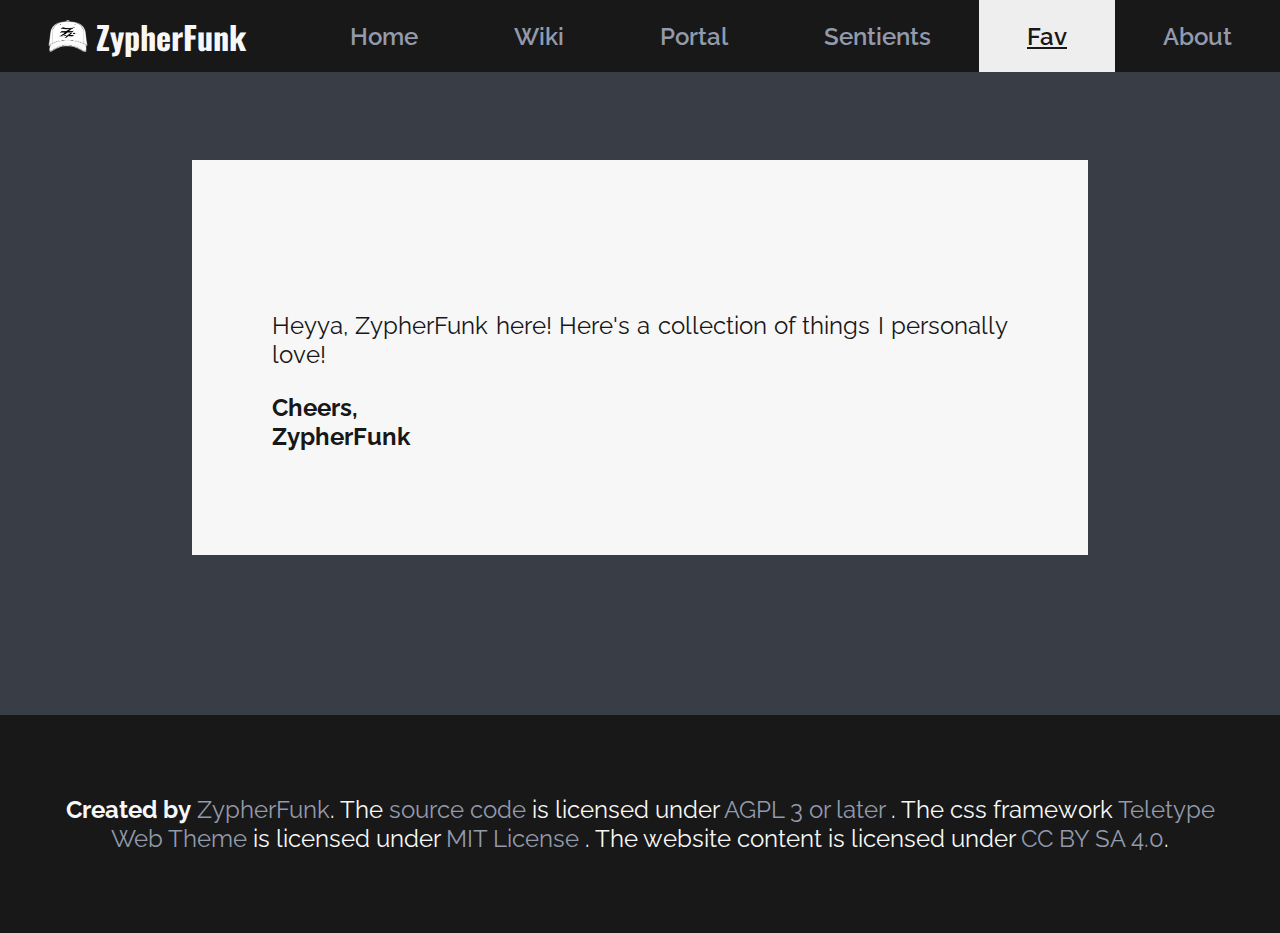
==== fav.html @ 126a45bb "Added: Initial version of website" ====
<!DOCTYPE html>
<html lang="en">
  
<head>

  <title>
    ZypherFunk - Fav
  </title>

  <meta charset="utf-8">
  <meta name="viewport" content="width=device-width, initial-scale=1" />
  <meta property="og:title" content="ZypherFunk - Fav" />
  <meta property="og:description"
        content="Inside the ZypherFunk's Workshop" />
  <meta property="og:image" content="https://zypherfunk.github.io/ogimage.png" />
  <meta property="og:image:width" content="1200" />
  <meta property="og:image:height" content="630" />
  <link rel="icon" type="image/png" href="favicon.png">
  <link rel="canonical" href="https://zypherfunk.github.io" />
  <link rel="stylesheet" type="text/css" href="teletype-web-theme/teletype.css" />

</head>

<body>

  <nav class="navbar">
    <a href="/">
      <img src="favicon.png" width="32" height="32">
      <h1 class="p-2">ZypherFunk</h1>
    </a>
    
    <a href="index.html">
      Home
    </a>

    <a href="wiki.html">
      Wiki
    </a>

    <a href="portal.html">
      Portal
    </a>

    <a href="sentients.html">
      Sentients
    </a>

    <a class="nav-active" href="fav.html">
      Fav
    </a>
    
    <a href="about.html">
      About
    </a>
  </nav>

  <div class="container">
    <section>
      <h2>
        My favourite stuff!
      </h2>
      <p>
        Heyya, ZypherFunk here! Here's a collection of things I personally love!
      </p>
  
      <p>
        <strong>Cheers,<br/>ZypherFunk</strong>
      </p>
    </div>
  
    <footer class="footer">
      <div class="footer-content">
        <p>
          <strong>Created by</strong>
          <a href="https://github.com/zypherfunk">ZypherFunk</a>. The
          <a href="https://github.com/zypherfunk/zypherfunk.github.io">source code</a>
          is licensed under
          <a href="https://www.gnu.org/licenses/agpl-3.0.en.html">AGPL 3 or later</a>
    . The css framework 
    <a href="https://github.com/zypherfunk/teletype-web-theme">Teletype Web Theme</a>
    is licensed under
    <a href="https://raw.githubusercontent.com/zypherfunk/teletype-web-theme/main/LICENSE">MIT License</a>
          . The website content is licensed under 
          <a href="https://creativecommons.org/licenses/by-sa/4.0/">CC BY SA 4.0</a>.
        </p>
    </section>
    </div>
  </footer>


</body>

</html>
---- teletype-web-theme/teletype.css ----
/*
 * Teletype Theme by ZypherFunk
 * Licensed under MIT License
 * https://github.com/zypherfunk/teletype-web-theme
 */

:root {
  --bg: #393E46;
  --fg: #F7F7F7;
  --sectionbg: #F7F7F7;
  --sectionfg: #181818;
  --cardbg: #F7F7F7;
  --cardfg: #181818;
  --cardborder: #181818;
  --cardhoverbg: #181818;
  --cardhoverfg: #F7F7F7;
  --cardhoverborder: #181818;
  --navactivebg: #EEEEEE;
  --deactive: #929AAB;
  --heading: #181818;
  --navheading: #F7F7F7;
  --navactivefg: #181818;
  --navbg: #181818;
  --list: #929AAB;
  --codebg: #181818;
  --codefg: #EEEEEE;
  --link: #929AAB;
  --footerbg: #181818;
  --scrollbartrack: transparent;
  --scrollbarthumb: #F7F7F7CC; 
}

@font-face {
  font-family: "BebasNeue";
  src: url("fonts/BebasNeue-Regular.ttf") format("truetype");
}

@font-face {
  font-family: "RozhaOne";
  src: url("fonts/RozhaOne-Regular.ttf") format("truetype");
}

@font-face {
  font-family: "Oswald";
  src: url("fonts/Oswald-VariableFont_wght.ttf") format("truetype");
}

@font-face {
  font-family: "Raleway";
  src: url("fonts/Raleway-VariableFont_wght.ttf") format("truetype");
}

@font-face {
  font-family: "OpenSans";
  src: url("fonts/OpenSans-VariableFont_wdth\,wght.ttf") format("truetype");
}

body {
  font-family: "Raleway", sans-serif;
  background-color: var(--bg);
  font-size: 1.5rem;
  margin: 0;
  padding: 0;
  display: flex;
  flex-direction: column;
  min-height: 100vh;
  color: var(--fg);
  text-align: justify;
  overflow: overlay;
  scrollbar-gutter: auto;
}

::-webkit-scrollbar {
  width: 0.1rem;
  height: 0.1rem;
}

::-webkit-scrollbar:hover {
  width: 0.8rem;
  height: 0.8rem;
}

::-webkit-scrollbar-track {
  background: var(--scrollbartrack);
}

::-webkit-scrollbar-thumb {
  background: var(--scrollbarthumb);
  border-radius: 2rem;
}

pre::-webkit-scrollbar {
  width: 0.3rem;
  height: 0.3rem;
}

pre::-webkit-scrollbar:hover {
  width: 0.3rem;
  height: 0.3rem;
}

.container {
  margin: 10rem 20rem;
}

.container h1, h2, h3 {
  color: var(--fg);
}

.container section {
  margin: 0;
  padding: 5rem 5rem;
  background-color: var(--sectionbg);
  color: var(--sectionfg);
}

.container section h1, h2, h3 {
  color: var(--heading);
}

a {
  color: var(--link);
  text-decoration: none;
}

h1 {
  text-align: left;
  color: var(--heading);
  font-family: "Oswald", Arial, Helvetica, sans-serif;
  font-size: 4rem;
  text-decoration: underline;
}

h2 {
  color: var(--heading);
  font-family: "Oswald", Arial, Helvetica, sans-serif;
  font-size: 3rem;
  text-decoration: underline;
}

h3 {
  color: var(--heading);
  font-family: "Oswald", Arial, Helvetica, sans-serif;
  font-size: 2rem;
  text-decoration: underline;
}

ul li {
  display: block;
}

ul li:before {
  content: "◉";
  counter-increment: item;
  color: var(--list);
  margin-left: -3rem;
  margin-right: 1.5rem;
}

ol {
  counter-reset: item;
}

ol li {
  display: block;
}

ol li:before {
  content: "<" counter(item) ">";
  counter-increment: item;
  color: var(--list);
  margin-left: -3.5rem;
  margin-right: 1rem;
}

li {
  padding-top: 0.5rem;
  padding-bottom: 0.5rem;
  padding-left: 2rem;
}

ol pre,
ul pre {
  margin-left: 3rem;
}

ol p,
ul p {
  margin-left: 3rem;
}


pre {
  display: block;
  padding: 2rem 3rem 0.5rem;
  font-family: monospace;
  background-color: var(--codebg);
  color: var(--codefg);
  border-radius: 1rem;
  overflow: auto;
}

code {
  overflow-wrap: break-word;
  font-family: monospace;
  background-color: var(--codebg);
  color: var(--codefg);
  border-radius: 0.2rem;
}

nav {
  position: fixed;
  top: 0;
  width: 100vw;
  background-color: var(--navbg);
  display: flex;
  flex-wrap: wrap;
  flex-direction: row;
  justify-content: space-around;
  align-items: center;
}

nav h1 {
  color: var(--navheading);
  font-size: 2rem;
  padding-left: 0.5rem;
  padding-right: 0.5rem;
  text-decoration: none;
}

nav img {
  width: 2.5rem;
  height: 2.5rem;
}

nav a {
  font-weight: 600;
  display: flex;
  flex-grow: 1;
  align-items: center;
  justify-content: center;
  color: var(--deactive);
  text-decoration: none;
  height: 4.5rem;
}

nav .nav-active {
  color: var(--navactivefg);
  background-color: var(--navactivebg);
  text-decoration: underline;
}

footer {
  text-align: center;
  background-color: var(--footerbg);
  margin-top: auto;
}

.footer-content {
  margin: 5rem 3rem;
}

.img-center {
  text-align: center;
  align-items: center;
  justify-content: center;
}

.img-container img {
  width: 100%;
  height: 100%;
}

.card {
  background-color: var(--cardbg);
  color: var(--cardfg);
  border-color: var(--cardborder);
  border: solid;
  border-radius: 1rem;
  padding: 2rem;
  margin-top: 2rem;
  margin-bottom: 2rem;
}

.card h1, h2, h3 {
  color: var(--cardfg);
  font-size: 2rem;
  text-decoration: none;
  margin: 0;
}

.card a {
  padding: 0.5rem;
  border-radius: 0.5rem;
}

.card:hover {
  background-color: var(--cardhoverbg);
  color: var(--cardhoverfg);
  border-color: var(--cardhoverborder);
}

.card:hover h1, h2, h3 {
  color: var(--cardhoverfg);
}

.card:hover a {
  color: var(--cardhoverfg);
}

.card a:hover {
  background-color: var(--cardhoverfg);
  color: var(--cardhoverbg);
}

@media screen and (max-width: 1600px) {
  .container {
    margin: 8rem 10rem;
    padding: 2rem;
  }
}

@media screen and (max-width: 1200px) {

  nav {
    position: relative;
    width: unset;
    flex-direction: column;
  }

  nav a {
    width: 100%;
    padding-top: 1.5rem;
    padding-bottom: 1.5rem;
    height: 1rem;
  }

  .container {
    margin: 2rem 4rem;
  }
  
  .container section {
    padding: 2rem;
  }
}

@media screen and (max-width: 640px) {

  body {
    font-size: 1rem;
  }

  .container {
    margin: 1rem;
  }
  .container section {
    padding: 1rem;
  }

  h1 {
    font-size: 3rem;
  }

  h2 {
    font-size: 2rem;
  }

  h2 {
    font-size: 1rem;
  }

  ul li {
    display: block;
  }

  ul li:before {
    content: "◉";
    counter-increment: item;
    color: var(--list);
    margin-left: -3rem;
    margin-right: 2rem;
  }

  ol {
    counter-reset: item;
  }

  ol li {
    display: block;
  }

  ol li:before {
    content: "<" counter(item) ">";
    counter-increment: item;
    color: var(--list);
    margin-left: -4rem;
    margin-right: 2rem;
  }

  li {
    padding-top: 0.5rem;
    padding-bottom: 0.5rem;
    padding-left: 2rem;
  }

  ol pre,
  ul pre {
    margin-left: 0;
  }

  ol p,
  ul p {
    margin-left: 0;
  }


  .container {
    padding: 2rem 1rem;
  }

  ol pre,
  ul pre {
    margin-left: 0;
    padding-left: 1rem;
    padding-right: 1rem;
  }

  .footer-content {
    margin: 2rem 1rem;
  }
}
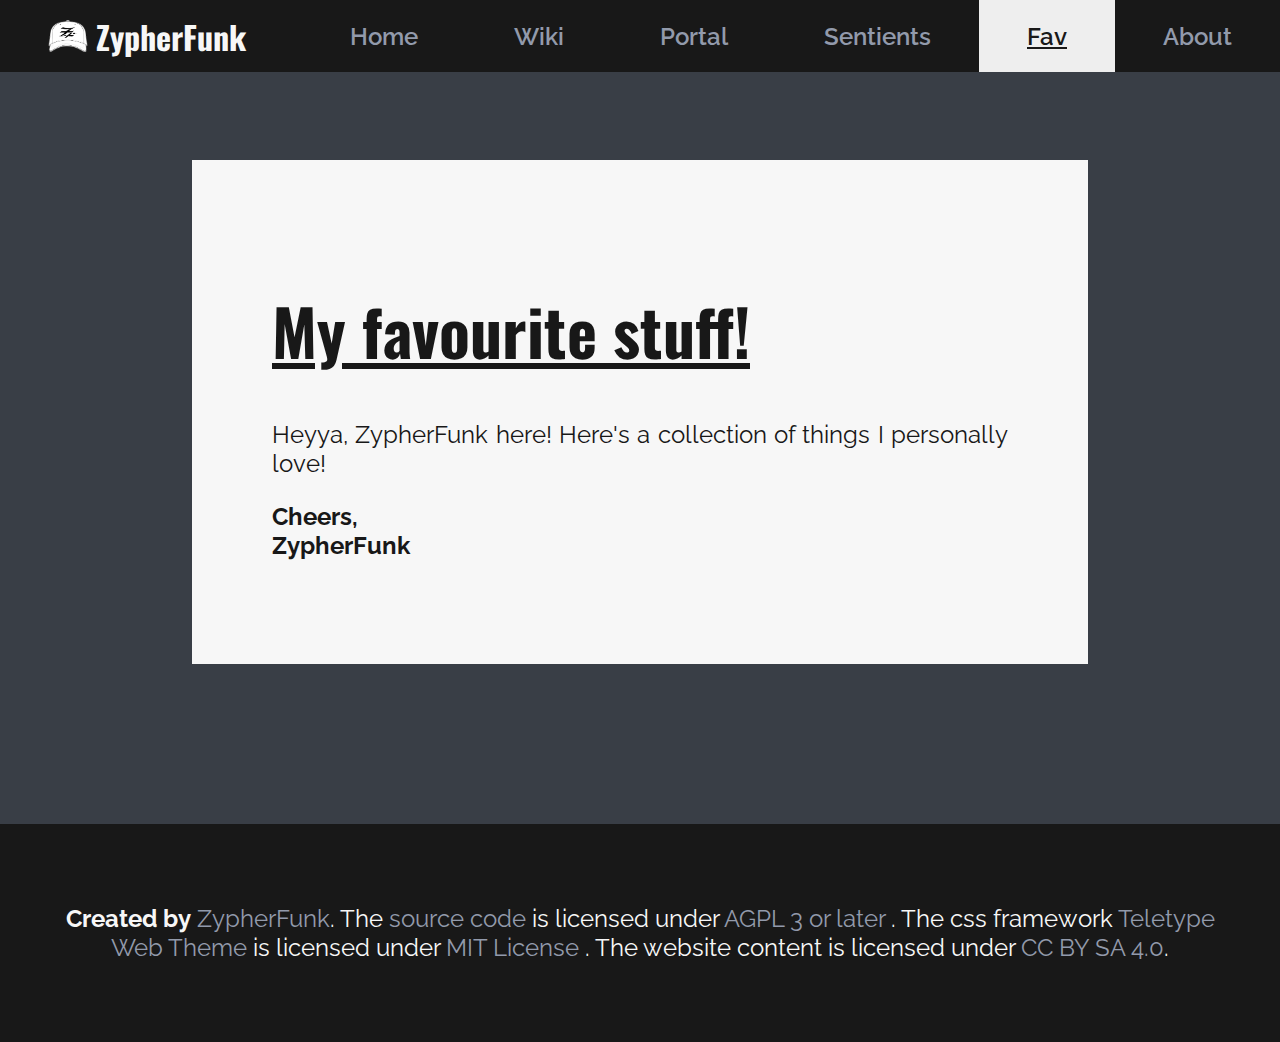
==== commit af25af1c: "Fix: Heading in fav page" ====
--- a/fav.html
+++ b/fav.html
@@ -56,9 +56,9 @@
 
   <div class="container">
     <section>
-      <h2>
+      <h1>
         My favourite stuff!
-      </h2>
+      </h1>
       <p>
         Heyya, ZypherFunk here! Here's a collection of things I personally love!
       </p>
